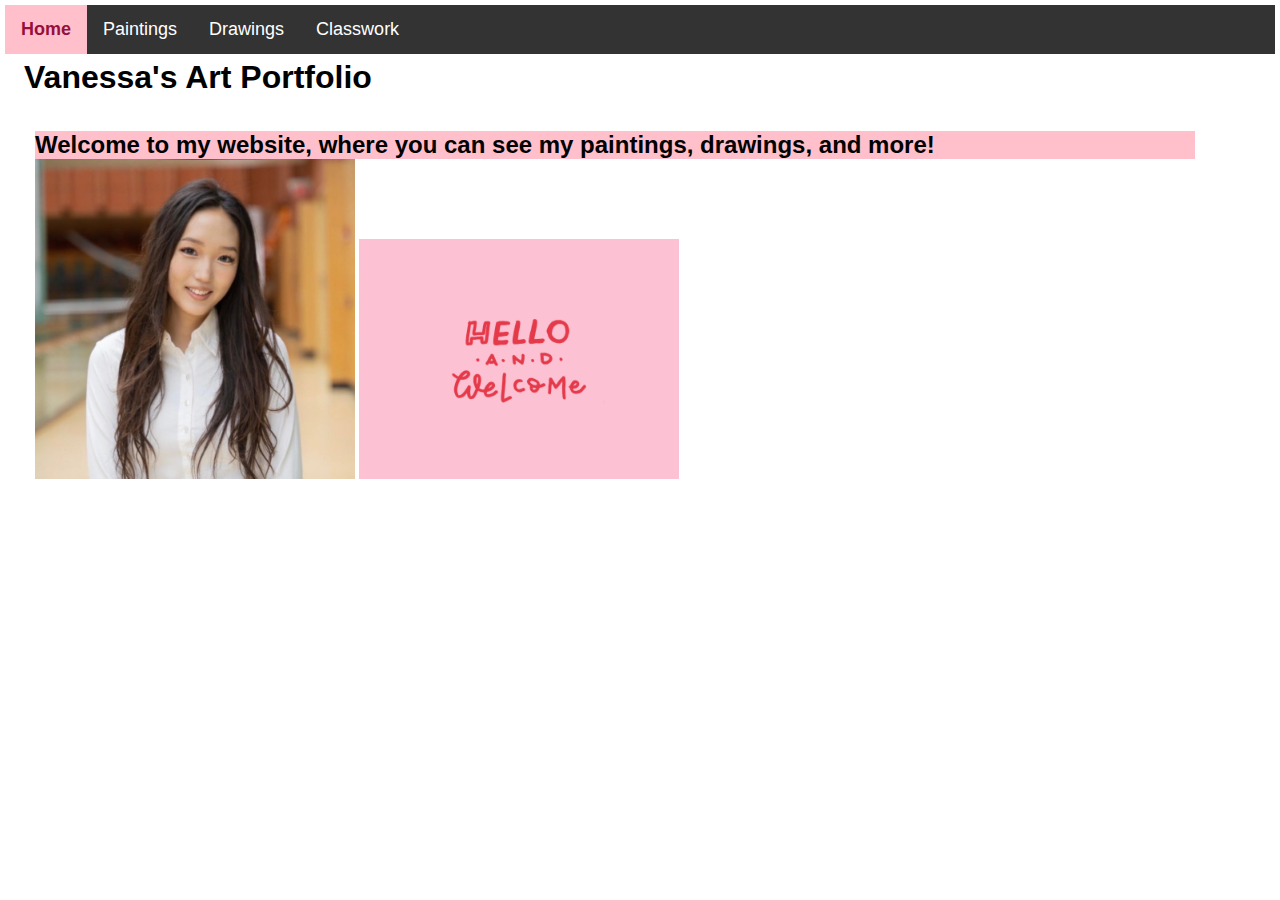
==== index.html @ 6510f684 "Add files via upload" ====
<!DOCTYPE html>
<html lang="en">
<head>
    <meta charset="UTF-8">
    <meta name="viewport" content="width=device-width, initial-scale=1.0">
    <link rel="stylesheet" href="css/reset.css">
    <link rel="stylesheet" href="css/style.css">
    <title>Home</title>
</head>

<body>
    <header>
        <nav>
            <a class="skip-main" href="#main">Skip to main content</a>
            <ul role="presentation"> 
                <li><a href="index.html" class="current-page">Home</a></li>
                <li><a href="paintings.html">Paintings</a></li>
                <li><a href="drawings.html">Drawings</a></li>
                <li><a href="classwork.html">Classwork</a></li>
            </ul>
        </nav>
        <h1>Vanessa's Art Portfolio</h1>
    </header>

    <main id="main">
        <section aria-labelledby="welcome-heading">
            <h2 id="welcome-heading">Welcome to my website, where you can see my paintings, drawings, and more!</h2>
            <img src="images/headshot.jpg" width="200" alt="headshot of Vanessa">
            <img src="images/welcome.gif" width="300" alt="animated welcome sign">
        </section>
    </main>
</body>
</html>
---- css/style.css ----
a.skip-main {
    left: -999px;
    position: absolute;
    top: auto;
    width: 1px;
    height: 1px;
    overflow: hidden;
    z-index: -999;
}
a.skip-main:focus,
a.skip-main:active {
    color: #fff;
    background-color: #000;     
    left: auto;
    top: auto;
    width: 30%;
    height: auto;
    overflow: auto;
    margin: 10px 35%;
    padding: 5px;
    border-radius: 15px;
    text-align: center;
    font-size: 1.2em;
    z-index: 999;
}
*{
    padding: 15px;
    margin: 15px;
}
body {
    font-family: Verdana, sans-serif;
}
main ul {
    list-style-type: square;
}

img {
    width: 30rem;
    align-content: center;
}
nav {
    justify-content: space-evenly;
    padding: 1rem 2rem;
    align-items: center;
    font-size: large;
}

nav ul {
    list-style-type: none;
    margin: 0;
    padding: 0;
    overflow: hidden;
    background-color: #333; 
}
nav li {
    float: left; 
}
nav li a {
    display: block;
    color: white; 
    text-align: center;
    padding: 14px 16px; 
    text-decoration: none; 
}

a:hover, a:focus {
    border-style: solid;
    border-radius: 20%;
    border-width: 2px;
    font-weight: bold;
    font-size: large;
}

.current-page {
    background-color: pink;
    font-weight: bold;
    color: rgb(151, 16, 61);
}

#welcome {
    display: none;
}
#welcome_still {
    display: none;
}

main.grid,
main {
    display: grid;
    max-width: 1200px;
    padding: 20px;
}
main.grid {
    grid-template-columns: repeat(3, 1fr);
    grid-gap: 20px;
}
main > div {
    border: 1px solid #ccc;
    padding: 20px;
    background-color: #f9f9f9;
}
h1 {
    font-weight: bold; 
    justify-content: flex-start;
    font-size: xx-large;
    padding: 0px 0px 0px 24px;
}
h2 {
    font-family: 'Gill Sans', sans-serif;
    font-weight: bold;
    font-size: x-large;
    background-color: pink;
}
h3 {
    font-size: large; 
    text-decoration: underline;
}

header h1 {
    font-size: 2em; 
}
header h2 {
    font-size: 1.5em; 
}
.grid, .grid2 {
    display: grid;
    grid-template-columns: 1fr;
    justify-content: center;
    padding: 24px;
    justify-items: center;
}

.content-grid {
    display: grid;
    grid-template-columns: 1fr;
    gap: 20px; 
}

@media (min-width:768px) {
    * {
        padding: 20px;
    }
    nav {
        justify-content: flex-end;
    }
    .grid, .grid2 {
        grid-template-columns: 1fr 1fr;
        align-items: end;
    }
    .first, .description{
        display: flex;
        align-items: flex-start;
    }
    .flexpro{
        display: flex;
        align-items: flex-start;
        padding-top: 24px;
    }
    img {
        width: 20rem;
    }
}
@media (min-width:1024px) {

    nav {
        justify-content: center;
        padding: 5px;
    }
    .sticky {
        position: fixed;
        top: 0;
        width: 100%;
        z-index: 100;
    }
    .sticky + body {
        padding-top: 60px;
    }
    .grid {
        grid-template-columns: 1fr 1fr 1fr 1fr;
        align-items: center;
    }
    .grid2 {
        grid-template-columns: 1fr 1fr 1fr;
        align-items: center;
    }
    @keyframes page-title {
        from {width: 0%; opacity: 0;}
        to {width: 100%; opacity: 1;}
    }

}
@keyframes page-title {
    from {width: 0%; opacity: 0;}
    to {width: 100%; opacity: 1;}
}

@keyframes page-title {
    from {width: 0%; opacity: 0;}
    to {width: 100%; opacity: 1;}
}
h1 {
    animation-duration: 1s;
    animation-name: page-title;
}
@media (prefers-reduced-motion) {
    #welcome {
        display: none;
    }
    #welcome_still {
        display: block;
        margin-top: 0px;
        margin-left: auto;
        margin-right: auto;
    }
    h1 {
        animation-name: none;
    }
}
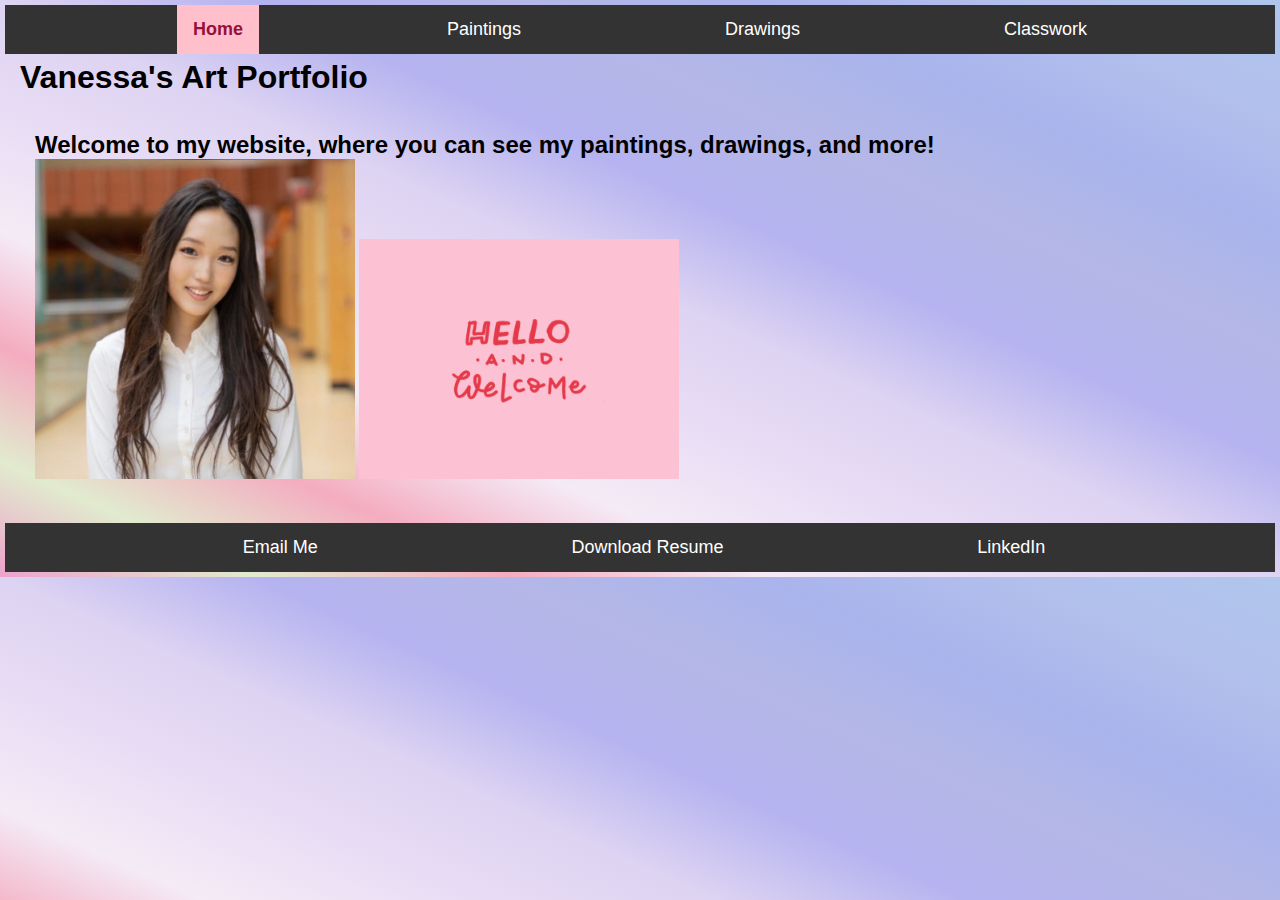
==== commit ea11b512: "Add files via upload" ====
--- a/index.html
+++ b/index.html
@@ -31,3 +31,12 @@
     </main>
 </body>
 </html>
+
+
+<nav>
+    <ul>
+        <li><a href="mailto:vanessaahyounleet@egmail.com"><i class="fas fa-envelope"></i> Email Me</a></li>
+        <li><a href="file:///Users/vanessalee/Desktop/Resume_1.pdf"><i class="fas fa-file-download"></i> Download Resume</a></li>
+        <li><a href="https://www.linkedin.com/in/vanessaahyounlee/"><i class="fab fa-linkedin"></i> LinkedIn</a></li>
+    </ul>
+</nav>
--- a/css/style.css
+++ b/css/style.css
@@ -1,3 +1,9 @@
+
+html {
+    background-image: linear-gradient(to right top, #eda2cc, #e1ebce, #f4acc0, 
+    #f4ebf6, #e9ddf5, #ddd3f2,#b5b3f0, 
+    #b4b7e7, #a9b4ec, #b2c0ec, #b0c6ec);
+}
 
 a.skip-main {
     left: -999px;
@@ -64,6 +70,34 @@
     text-decoration: none; 
 }
 
+nav li i {
+    margin-right: 8px; /* Adds space between the icon and text */
+}
+
+nav ul {
+    display: flex;
+    justify-content: space-evenly; /* Distributes space evenly */
+}
+
+nav li {
+    list-style-type: none; /* Removes bullet points from list */
+}
+
+nav a {
+    text-decoration: none; /* Removes underline from links */
+    color: white; /* Sets text color */
+    padding: 10px 20px; /* Adds padding around the text */
+    display: flex; /* Ensures the icon and text align nicely */
+    align-items: center; /* Centers items vertically */
+}
+
+a:hover, a:focus {
+    background-color: #555; /* Changes background on hover/focus */
+    border-radius: 5px; /* Rounds the corners */
+}
+
+
+
 a:hover, a:focus {
     border-style: solid;
     border-radius: 20%;
@@ -104,13 +138,12 @@
     font-weight: bold; 
     justify-content: flex-start;
     font-size: xx-large;
-    padding: 0px 0px 0px 24px;
+    padding: 0px 0px 0px 20px;
 }
 h2 {
     font-family: 'Gill Sans', sans-serif;
     font-weight: bold;
     font-size: x-large;
-    background-color: pink;
 }
 h3 {
     font-size: large; 
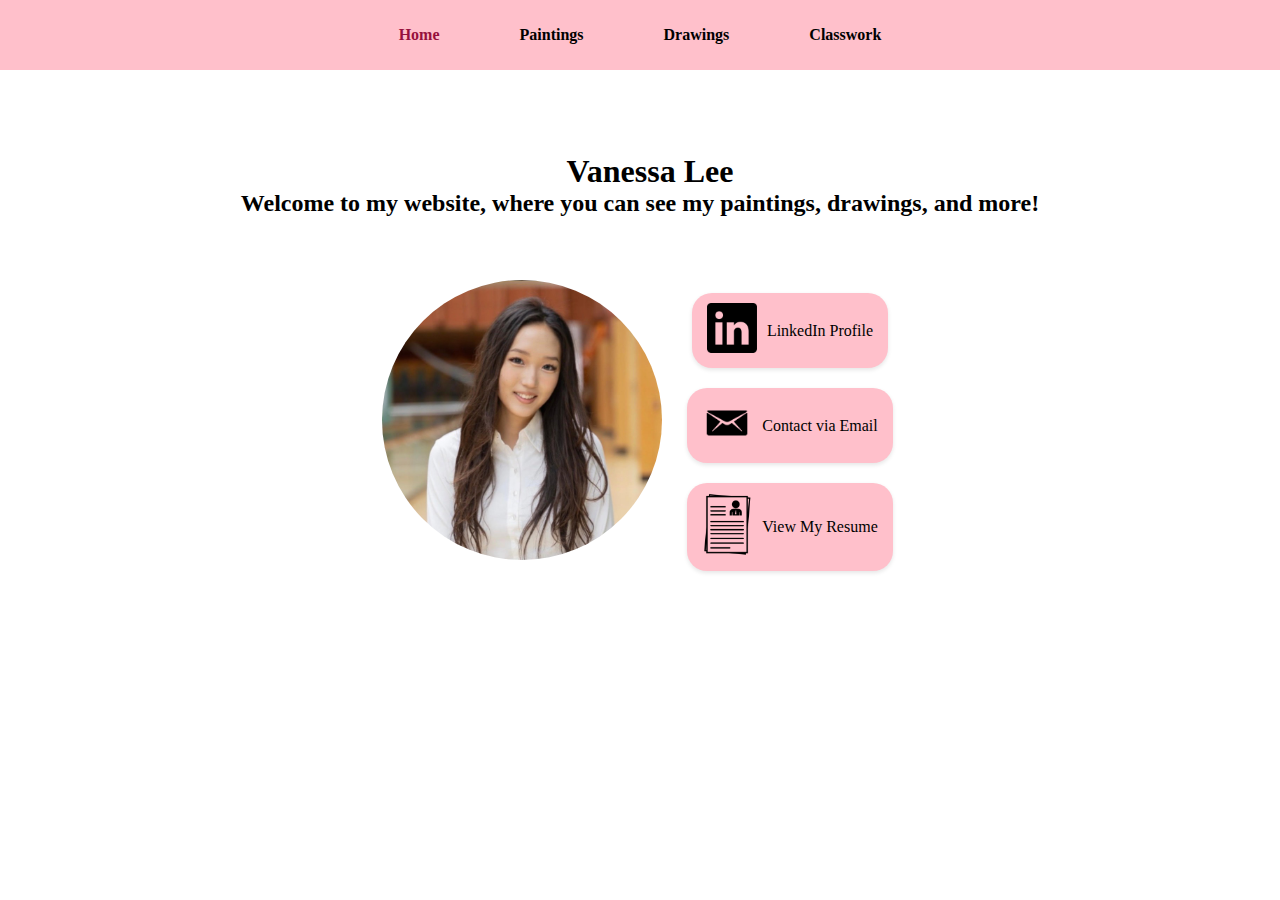
==== commit 73e58a4a: "Add files via upload" ====
--- a/index.html
+++ b/index.html
@@ -19,24 +19,43 @@
                 <li><a href="classwork.html">Classwork</a></li>
             </ul>
         </nav>
-        <h1>Vanessa's Art Portfolio</h1>
     </header>
 
     <main id="main">
-        <section aria-labelledby="welcome-heading">
-            <h2 id="welcome-heading">Welcome to my website, where you can see my paintings, drawings, and more!</h2>
-            <img src="images/headshot.jpg" width="200" alt="headshot of Vanessa">
-            <img src="images/welcome.gif" width="300" alt="animated welcome sign">
-        </section>
     </main>
-</body>
-</html>
+        <div class="home" id="home">
+            <h1 class="home-name" tabindex="0">Vanessa Lee</h1>
+            <h2>Welcome to my website, where you can see my paintings, drawings, and more!</h2>
+        </div>
 
+        <div class="about" id="about">
+            <div class="profile-container">
+                <div class="headshot-container">
+                    <img src="images/headshot.jpg" alt="headshot of Vanessa" tabindex="0">
+                </div>
+                <div class="social-links-container">
+                    <div class="social-links">
+                        <div class="link-item">
+                            <a href="https://www.linkedin.com/in/vanessaahyounlee/">
+                                <img src="images/linkedinlogo.png" class="social-icon" alt="LinkedIn logo">
+                                <span>LinkedIn Profile</span>
+                            </a>
+                        </div>
+                        <div class="link-item">
+                            <a href="mailto:vanessaahyounlee@gmail.com">
+                                <img src="images/emaillogo.png" class="social-icon" alt="Email logo">
+                                <span>Contact via Email</span>
+                            </a>
+                        </div>
+                        <div class="link-item">
+                            <a href="https://drive.google.com/file/d/1UfpmWRvj7_QpBpVR4OMSdohdy0Zjr13V/view?usp=sharing">
+                                <img src="images/resume.png" class="social-icon" alt="Resume logo">
+                                <span>View My Resume</span>
+                            </a>
+                        </div>
+                    </div>
+                </div>
+            </div>
+        </div>
 
-<nav>
-    <ul>
-        <li><a href="mailto:vanessaahyounleet@egmail.com"><i class="fas fa-envelope"></i> Email Me</a></li>
-        <li><a href="file:///Users/vanessalee/Desktop/Resume_1.pdf"><i class="fas fa-file-download"></i> Download Resume</a></li>
-        <li><a href="https://www.linkedin.com/in/vanessaahyounlee/"><i class="fab fa-linkedin"></i> LinkedIn</a></li>
-    </ul>
-</nav>
+</html>--- a/css/style.css
+++ b/css/style.css
@@ -1,9 +1,165 @@
-
 html {
-    background-image: linear-gradient(to right top, #eda2cc, #e1ebce, #f4acc0, 
-    #f4ebf6, #e9ddf5, #ddd3f2,#b5b3f0, 
-    #b4b7e7, #a9b4ec, #b2c0ec, #b0c6ec);
-}
+    background-image: (#eda2cc);
+    scroll-behavior: smooth;
+}
+
+p {
+    margin-top: 200px;
+    margin-bottom: 200px; 
+}
+
+div {
+    padding: 200px; 
+}
+
+.carousel {
+    position: relative;
+    max-width: 600px;
+    margin: 20px auto; 
+    overflow: hidden;
+}
+
+.carousel button {
+    cursor: pointer;
+    position: absolute;
+    top: 50%;
+    transform: translateY(-50%);
+    width: auto;
+    padding: 10px;
+    margin: 0;
+    color: white;
+    font-weight: bold;
+    font-size: 18px;
+    background-color: rgba(0, 0, 0, 0.6);
+    border: none; /* Removes border */
+    outline: none; /* Removes outline */
+}
+
+.carousel .prev {
+    left: 0;
+}
+
+.carousel .next {
+    right: 0;
+}
+
+.carousel button:hover {
+    background-color: rgba(0,0,0,0.8);
+}
+
+.slides {
+    display: flex;
+    width: 500%; /* Enough width to contain all slides side by side */
+    transition: transform 0.5s ease;
+}
+
+.slide {
+    flex: 0 0 20%; /* Each slide takes up 20% of the total .slides width */
+    display: flex;
+    justify-content: center;
+    align-items: center;
+}
+
+.slide img {
+    width: 100%; /* Makes images responsive within their container */
+    display: block;
+}
+
+.gallery {
+    display: grid;
+    grid-template-columns: repeat(2, 1fr);
+    width: 90%;
+    padding: 20px;
+    grid-gap: 30px;
+    align-items: stretch;
+    justify-content: center;
+    justify-self: center;
+    margin: auto;
+}
+
+.description div {
+    margin-bottom: 20px; 
+    padding: 10px; 
+}
+
+.description {
+    padding: 20px; 
+    margin: 10px; 
+    max-width: 80%; 
+    text-align: center; 
+}
+
+.description h3, .description ul {
+    color: #333; 
+    margin-bottom: 10px; 
+    font-weight: bold;
+}
+
+.description ul {
+    list-style-type: none; 
+    padding: 0;
+    text-align: center; 
+    margin-top: 5px; 
+}
+
+.description img {
+    box-shadow: 0 4px 8px rgba(0, 0, 0, 0.1); 
+    width: 100%; 
+    height: auto; 
+    border-radius: 4px; 
+    box-shadow: 0 2px 4px rgba(0,0,0,0.2);
+    
+}
+
+.home {
+    display: flex;
+    flex-direction: column;
+    align-items: center; 
+    justify-content: center;
+    text-align: center; 
+    height: 10vh;
+}
+
+.home h1, .home h2 {
+    width: 100%; 
+}
+
+div.skip a {
+    position: absolute;
+    font-family: 'Black Ops One';
+    top: -40px;
+    margin-left: 10px;
+}
+
+div.skip a:hover, div.skip a:focus {
+    color: darkviolet;
+    text-decoration: underline;
+}
+
+body a:focus {
+    top: 10px;
+    transition: 0.5s;
+}
+
+nav a, #main {
+    font-family: 'Black Ops One';
+}  
+
+.body_text {
+    padding-left: 5%;
+    padding-right: 5%;
+    padding-bottom: 5%;
+    color: white;
+}
+
+html, body {
+    margin: 0;
+    padding: 0;
+    box-sizing: border-box;
+    font-family: 'Times New Roman', Times, serif, sans-serif;
+    scroll-behavior: smooth;
+}
+
 
 a.skip-main {
     left: -999px;
@@ -16,8 +172,7 @@
 }
 a.skip-main:focus,
 a.skip-main:active {
-    color: #fff;
-    background-color: #000;     
+    color: #fff;  
     left: auto;
     top: auto;
     width: 30%;
@@ -34,106 +189,80 @@
     padding: 15px;
     margin: 15px;
 }
-body {
+
+
+.main {
+    display: flex;
+    flex-direction: column;
+    align-items: center; 
+    width: 100%;
+}
+
+.body {
+    margin: 20px;
+    margin-top: 100px;
+    display: flex;
+    flex-direction: column;
+    align-items: center;
+    gap: 20px;
     font-family: Verdana, sans-serif;
 }
+
 main ul {
     list-style-type: square;
 }
 
 img {
-    width: 30rem;
     align-content: center;
 }
 nav {
+    background-color: pink;
+    padding: 1rem 2rem;
+    display: flex;
+    justify-content: space-between; 
+    align-items: center;
+    position: sticky;
+    top: 0;
+    z-index: 1000;
+}
+nav ul {
+    display: flex;
     justify-content: space-evenly;
-    padding: 1rem 2rem;
-    align-items: center;
-    font-size: large;
-}
-
-nav ul {
-    list-style-type: none;
-    margin: 0;
+    align-items: center;
     padding: 0;
-    overflow: hidden;
-    background-color: #333; 
-}
+}
+
 nav li {
-    float: left; 
-}
-nav li a {
-    display: block;
-    color: white; 
-    text-align: center;
-    padding: 14px 16px; 
-    text-decoration: none; 
-}
-
-nav li i {
-    margin-right: 8px; /* Adds space between the icon and text */
-}
-
-nav ul {
-    display: flex;
-    justify-content: space-evenly; /* Distributes space evenly */
-}
-
-nav li {
-    list-style-type: none; /* Removes bullet points from list */
-}
-
+    list-style-type: none; 
+    padding: 10px 20px;
+}
 nav a {
-    text-decoration: none; /* Removes underline from links */
-    color: white; /* Sets text color */
-    padding: 10px 20px; /* Adds padding around the text */
-    display: flex; /* Ensures the icon and text align nicely */
-    align-items: center; /* Centers items vertically */
-}
-
-a:hover, a:focus {
-    background-color: #555; /* Changes background on hover/focus */
-    border-radius: 5px; /* Rounds the corners */
-}
-
-
-
-a:hover, a:focus {
-    border-style: solid;
-    border-radius: 20%;
-    border-width: 2px;
+    text-decoration: none;
+    color: black;
     font-weight: bold;
-    font-size: large;
+    padding: 10px 20px;
+    border-radius: 5px;
+    transition: background-color 0.3s, color 0.3s;
+}
+
+nav a:hover, nav a:focus {
+    background-color: rgb(151, 16, 61);
+    color: #fff;
 }
 
 .current-page {
     background-color: pink;
+    color: rgb(151, 16, 61);
     font-weight: bold;
-    color: rgb(151, 16, 61);
-}
-
-#welcome {
-    display: none;
-}
-#welcome_still {
-    display: none;
-}
-
-main.grid,
-main {
-    display: grid;
-    max-width: 1200px;
-    padding: 20px;
-}
-main.grid {
-    grid-template-columns: repeat(3, 1fr);
-    grid-gap: 20px;
-}
+}
+
 main > div {
     border: 1px solid #ccc;
     padding: 20px;
     background-color: #f9f9f9;
 }
+
+
 h1 {
     font-weight: bold; 
     justify-content: flex-start;
@@ -141,13 +270,13 @@
     padding: 0px 0px 0px 20px;
 }
 h2 {
-    font-family: 'Gill Sans', sans-serif;
+    font-family: 'Times New Roman', Times, serif, sans-serif;
     font-weight: bold;
     font-size: x-large;
 }
 h3 {
-    font-size: large; 
-    text-decoration: underline;
+    font-family: 'Times New Roman', Times, serif, sans-serif;
+    font-size: large;
 }
 
 header h1 {
@@ -156,97 +285,247 @@
 header h2 {
     font-size: 1.5em; 
 }
-.grid, .grid2 {
-    display: grid;
-    grid-template-columns: 1fr;
-    justify-content: center;
-    padding: 24px;
-    justify-items: center;
-}
-
-.content-grid {
-    display: grid;
-    grid-template-columns: 1fr;
-    gap: 20px; 
+
+
+.intropage {
+    flex-shrink: 0;  /* Prevents the footer from shrinking */
+    text-align: center;
+    padding: 1rem;
+    background-color: pink;
+    color: black;
+ }
+ .about {
+    display: flex;
+    justify-content: center;
+    align-items: center;
+    flex-direction: column;
+    margin-top: 30px; 
+}
+
+.profile-container {
+    display: flex;
+    justify-content: center;
+    align-items: center;
+    margin-top: 20px;
+}
+
+ .headshot-container img {
+    width: 280px; /* Adjust size as needed */
+    height: 280px;
+    border-radius: 50%; /* Makes the image circular */
+    object-fit: cover; /* Ensures the image fits well in the circle */
+    margin-bottom: 20px;
+    margin-right: 20px; 
+}
+
+ .social-links {
+    display: flex;
+    flex-direction: column;
+    align-items: center;
+    gap: 10px;
+}
+
+ .social-links .link-item {
+    display: flex;
+    flex-direction: column;
+    align-items: center;
+}
+
+.link-item a {
+    display: flex;
+    align-items: center; /* Ensures vertical alignment of icon and text */
+    text-decoration: none; /* Removes underline from links */
+    color: black; /* Text color, adjust as needed */
+}
+
+.link-item span {
+    font-size: 1em; /* Adjust the font size as needed */
+    text-align: center;
+    color: black;
+    display: block; /* Treats the span like a block for alignment purposes */
+    white-space: nowrap;
+}
+.link-item {
+    background-color:pink; /* Light cream color */
+    padding: 10px 15px; /* Padding around the content */
+    border-radius: 20px; /* Rounded edges for the bubble look */
+    box-shadow: 0 2px 4px rgba(0, 0, 0, 0.1); /* Subtle shadow for depth */
+    margin: 5px; /* Space between each item */
+    display: flex;
+    align-items: center; /* Aligns the icon and text vertically */
+    justify-content: center; /* Centers the content horizontally */
+}
+
+.social-icon {
+    width: 50px; /* Adjust the size if needed */
+    height: auto;
+    margin-right: 10px;
+    margin-bottom: 5px;
+}
+
+.profile-image {
+    width: 1000px; 
+}
+.welcome-sign {
+    width: 1000px; 
+}
+.directory {
+    display: flex;
+    justify-content: center;
+    flex-wrap: wrap;
+    gap: 20px; /* Spacing between directory items */
+}
+
+.directory-item {
+    text-align: center; /* Center-aligns the image and label */
+    width: 300px; /* Set a fixed width for consistency */
+}
+.image-overlay {
+    position: relative;
+    width: 100%; /* Ensure the overlay matches the image size */
+    border-radius: 8px; /* Optional: rounds the corners of the image */
+    overflow: hidden; /* Ensures nothing spills outside the border radius */
+}
+.image-overlay:hover::before,
+.image-overlay:focus-within::before {
+    opacity: 1; /* Show the overlay when hovered/focused */
+}
+.image-overlay::before {
+    content: '';
+    position: absolute;
+    top: 0;
+    left: 0;
+    right: 0;
+    bottom: 0;
+    background: rgba(0, 0, 0, 0.2); /* Transparent gray overlay */
+    opacity: 0;
+    transition: opacity 0.3s ease;
+}
+
+.image-container {
+    width: 100%; /* Full width of the button */
+    height: 250px; /* Height set to maintain square shape for the image */
+    display: flex;
+    justify-content: center;
+    align-items: center;
+}
+
+.button-item {
+    width: 250px; /* Width of the button */
+    height: fit-content; /* Height including the image and label */
+    border: 1px solid #ccc; /* Border for button-like appearance */
+    border-radius: 8px; /* Rounded corners */
+    overflow: hidden; /* Keeps all content inside the rounded corners */
+    box-shadow: 0 4px 8px rgba(0,0,0,0.15); /* Subtle shadow for depth */
+    display: flex;
+    flex-direction: column;
+    align-items: center;
+    text-align: center;
+    background-color: #f9f9f9; /* Background color for the button */
+    transition: box-shadow 0.3s ease;
+}
+
+.button-item:hover,
+.button-item:focus-within {
+    box-shadow: 0 6px 12px rgba(0,0,0,0.3); /* Enhanced shadow on hover */
+}
+
+.link-image {
+    cursor: pointer; /* Indicates the image is clickable */
+    transition: transform 0.3s ease, box-shadow 0.3s ease; /* Smooth transition for effects */
+    cursor: pointer;
+    box-shadow: 0 4px 8px rgba(0,0,0,0.2); /* Shadow for depth */
+    display: block; 
+    max-width: 90%; /* Slightly smaller to maintain padding */
+    max-height: 90%;
+    object-fit: cover; 
+}
+
+.link-image:hover, .link-image:focus {
+    transform: scale(1.03); /* Slightly enlarges the image on hover */
+    box-shadow: 0 8px 16px rgba(0,0,0,0.4); /* Darker shadow on hover */
+}
+
+
+.label {
+    padding: 5px 10px;
+    font-size: 20px; /* Label font size */
+    color: black; /* Label text color */
+    font-weight: bold;
 }
 
 @media (min-width:768px) {
+    img {
+        max-width: 100%; /* Ensures images are fully responsive */
+    }
+    .description {
+        width: 95%; /* Optimizes the width for readability */
+        margin: auto; /* Centers the description block */
+    }
+    .description img {
+        max-width: 100%; /* Ensures images do not exceed the width of their container */
+    }
     * {
-        padding: 20px;
+        padding: 20px; /* Provides ample space for interaction */
     }
     nav {
-        justify-content: flex-end;
+        justify-content: flex-end; /* Aligns nav items to the right */
     }
     .grid, .grid2 {
-        grid-template-columns: 1fr 1fr;
-        align-items: end;
-    }
-    .first, .description{
+        display: grid;
+        grid-template-columns: repeat(2, 1fr); /* Two columns for better space utilization */
+    }
+    .first, .description {
         display: flex;
-        align-items: flex-start;
-    }
-    .flexpro{
+        align-items: center; /* Ensures vertical alignment is centered */
+    }
+    .flexpro {
         display: flex;
-        align-items: flex-start;
-        padding-top: 24px;
-    }
-    img {
-        width: 20rem;
-    }
-}
+        align-items: center; /* Aligns items flexibly and centered */
+        padding-top: 24px; /* Adds space above flex items */
+    }
+    main {
+        padding: 20px; /* Consistent padding around the main content */
+    }
+}
+
 @media (min-width:1024px) {
-
     nav {
-        justify-content: center;
-        padding: 5px;
+        justify-content: center; /* Centers navigation items */
     }
     .sticky {
         position: fixed;
         top: 0;
         width: 100%;
-        z-index: 100;
+        z-index: 100; /* Keeps navbar on top */
     }
     .sticky + body {
-        padding-top: 60px;
+        padding-top: 60px; /* Adds space under the sticky nav */
     }
     .grid {
-        grid-template-columns: 1fr 1fr 1fr 1fr;
-        align-items: center;
+        grid-template-columns: repeat(4, 1fr); /* Four columns for larger screens */
     }
     .grid2 {
-        grid-template-columns: 1fr 1fr 1fr;
-        align-items: center;
-    }
-    @keyframes page-title {
-        from {width: 0%; opacity: 0;}
-        to {width: 100%; opacity: 1;}
-    }
-
-}
+        grid-template-columns: repeat(3, 1fr); /* Three columns for secondary grids */
+    }
+    .description img {
+        max-width: 100%; /* Ensures image scaling is responsive */
+    }
+}
+
 @keyframes page-title {
     from {width: 0%; opacity: 0;}
     to {width: 100%; opacity: 1;}
 }
-
-@keyframes page-title {
-    from {width: 0%; opacity: 0;}
-    to {width: 100%; opacity: 1;}
-}
 h1 {
     animation-duration: 1s;
     animation-name: page-title;
 }
+
 @media (prefers-reduced-motion) {
-    #welcome {
-        display: none;
-    }
-    #welcome_still {
-        display: block;
-        margin-top: 0px;
-        margin-left: auto;
-        margin-right: auto;
-    }
     h1 {
-        animation-name: none;
-    }
-}
+        animation: none;
+    }
+}
+
+
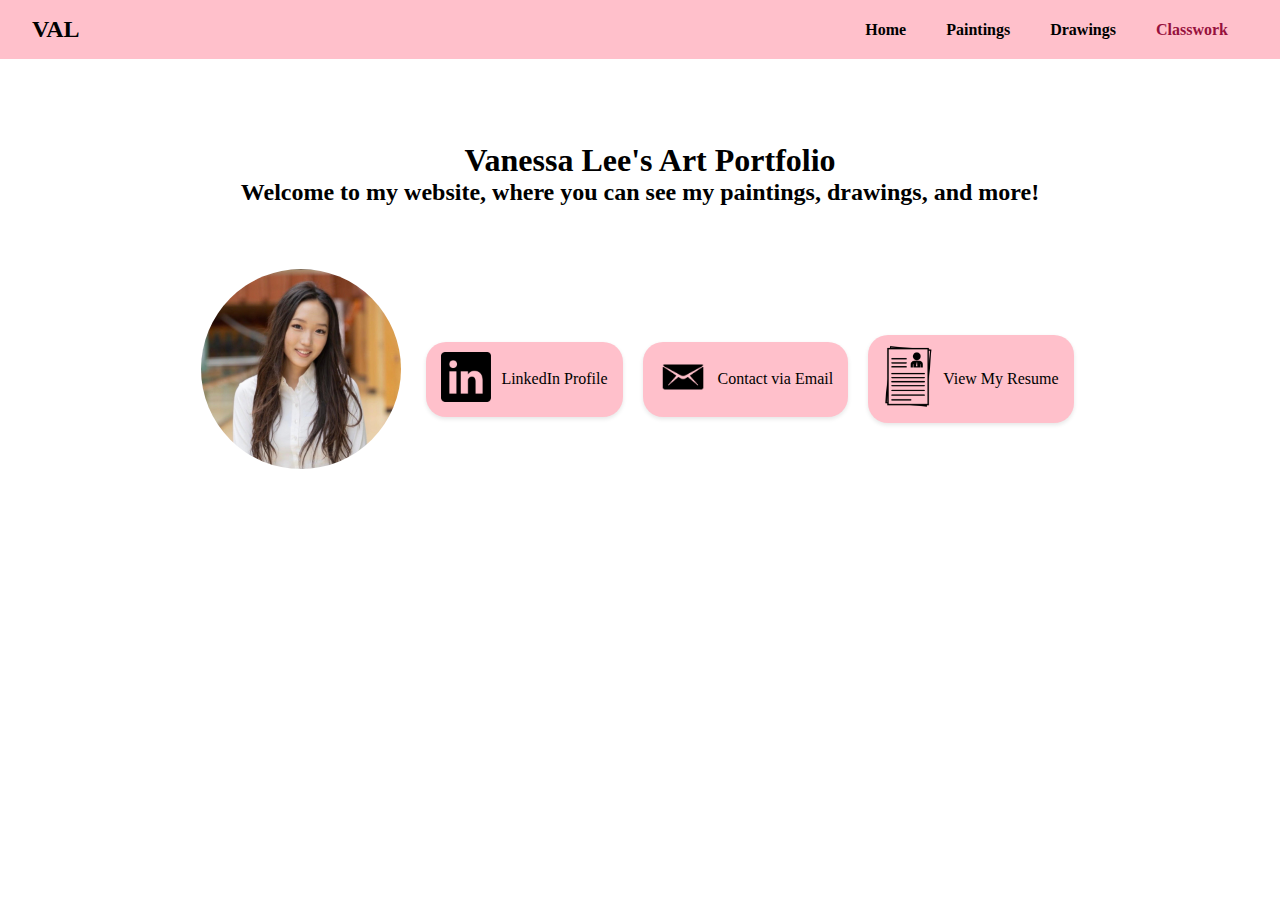
==== commit 2efd1f5f: "Add files via upload" ====
--- a/index.html
+++ b/index.html
@@ -12,11 +12,12 @@
     <header>
         <nav>
             <a class="skip-main" href="#main">Skip to main content</a>
-            <ul role="presentation"> 
-                <li><a href="index.html" class="current-page">Home</a></li>
+            <span class="nav-name">VAL</span> 
+            <ul>
+                <li><a href="index.html">Home</a></li>
                 <li><a href="paintings.html">Paintings</a></li>
                 <li><a href="drawings.html">Drawings</a></li>
-                <li><a href="classwork.html">Classwork</a></li>
+                <li><a href="classwork.html" class="current-page">Classwork</a></li>
             </ul>
         </nav>
     </header>
@@ -24,7 +25,7 @@
     <main id="main">
     </main>
         <div class="home" id="home">
-            <h1 class="home-name" tabindex="0">Vanessa Lee</h1>
+            <h1 class="home-name" tabindex="0">Vanessa Lee's Art Portfolio</h1>
             <h2>Welcome to my website, where you can see my paintings, drawings, and more!</h2>
         </div>
 
--- a/css/style.css
+++ b/css/style.css
@@ -12,68 +12,32 @@
     padding: 200px; 
 }
 
-.carousel {
-    position: relative;
-    max-width: 600px;
-    margin: 20px auto; 
-    overflow: hidden;
-}
-
-.carousel button {
-    cursor: pointer;
-    position: absolute;
-    top: 50%;
-    transform: translateY(-50%);
-    width: auto;
-    padding: 10px;
-    margin: 0;
-    color: white;
-    font-weight: bold;
-    font-size: 18px;
-    background-color: rgba(0, 0, 0, 0.6);
-    border: none; /* Removes border */
-    outline: none; /* Removes outline */
-}
-
-.carousel .prev {
-    left: 0;
-}
-
-.carousel .next {
-    right: 0;
-}
-
-.carousel button:hover {
-    background-color: rgba(0,0,0,0.8);
-}
-
-.slides {
-    display: flex;
-    width: 500%; /* Enough width to contain all slides side by side */
-    transition: transform 0.5s ease;
-}
-
-.slide {
-    flex: 0 0 20%; /* Each slide takes up 20% of the total .slides width */
-    display: flex;
-    justify-content: center;
-    align-items: center;
-}
-
-.slide img {
-    width: 100%; /* Makes images responsive within their container */
-    display: block;
-}
+#myBtn {
+    display: none; /* Hidden by default, and will be displayed on scroll */
+    position: fixed; /* Fixed/sticky position */
+    bottom: 20px; /* Place the button at the bottom of the page */
+    right: 30px; /* Place the button 30px from the right */
+    z-index: 99; /* Make sure it does not overlap */
+    border: none; /* No border */
+    outline: none; /* Remove outline */
+    background-color: pink; /* Set a pink background color */
+    color: black; /* White text color */
+    cursor: pointer; /* Pointer/hand icon */
+    padding: 15px; /* Some padding */
+    border-radius: 10px; /* Rounded corners */
+    font-size: 18px; /* Increase font size */
+}
+
+#myBtn:hover {
+    background-color: #555; /* Add a dark-grey background on hover */
+}
+
 
 .gallery {
     display: grid;
-    grid-template-columns: repeat(2, 1fr);
-    width: 90%;
+    grid-template-columns: repeat(3, 1fr);
+    grid-gap: 20px;
     padding: 20px;
-    grid-gap: 30px;
-    align-items: stretch;
-    justify-content: center;
-    justify-self: center;
     margin: auto;
 }
 
@@ -90,9 +54,9 @@
 }
 
 .description h3, .description ul {
-    color: #333; 
-    margin-bottom: 10px; 
-    font-weight: bold;
+    margin: 10px 0;
+    font-weight: bold;  /* Making sure it's bold if that's a requirement */
+
 }
 
 .description ul {
@@ -213,23 +177,36 @@
 }
 
 img {
-    align-content: center;
-}
+    max-width: 100%;
+    height: auto;
+    display: block;
+    margin: 0 auto; 
+}
+
+.nav-name {
+    font-size: 1.5em; 
+    color: black; 
+    font-weight: bold;
+}
+
 nav {
+    display: flex;
     background-color: pink;
     padding: 1rem 2rem;
-    display: flex;
     justify-content: space-between; 
     align-items: center;
     position: sticky;
-    top: 0;
     z-index: 1000;
 }
+nav ul li {
+    padding: 0 0px; 
+}
+
 nav ul {
     display: flex;
-    justify-content: space-evenly;
-    align-items: center;
+    margin: 0;
     padding: 0;
+    list-style: none;
 }
 
 nav li {
@@ -244,6 +221,12 @@
     border-radius: 5px;
     transition: background-color 0.3s, color 0.3s;
 }
+.nav-name {
+    margin-right: auto; 
+    font-size: 1.5em; 
+    color: black; 
+    font-weight: bold;
+}
 
 nav a:hover, nav a:focus {
     background-color: rgb(151, 16, 61);
@@ -255,11 +238,39 @@
     color: rgb(151, 16, 61);
     font-weight: bold;
 }
+* {
+    box-sizing: border-box;
+}
 
 main > div {
     border: 1px solid #ccc;
     padding: 20px;
     background-color: #f9f9f9;
+    display: grid;
+    grid-template-columns: repeat(auto-fill, minmax(250px, 1fr)); 
+    grid-gap: 20px; 
+    align-items: center; 
+}
+
+main .description {
+    display: flex;
+    flex-direction: column; 
+    align-items: center;
+    padding: 10px;
+    text-align: center; 
+}
+
+main .description img {
+    width: 100%;
+    height: auto; 
+    margin-bottom: 10px;
+}
+
+main .description ul {
+    list-style-type: none; /* Removes list styling */
+    padding: 0;
+    margin-top: 10px; /* Spacing above the list */
+    text-align: center; /* Centers the list text */
 }
 
 
@@ -277,6 +288,9 @@
 h3 {
     font-family: 'Times New Roman', Times, serif, sans-serif;
     font-size: large;
+    font-size: 18px;
+    color: #333;
+    text-align: center;  /* Ensures text is centrally aligned if that's the desired layout */
 }
 
 header h1 {
@@ -370,19 +384,27 @@
     width: 1000px; 
 }
 .directory {
-    display: flex;
-    justify-content: center;
-    flex-wrap: wrap;
-    gap: 20px; /* Spacing between directory items */
+    display: flex; /* Using flexbox to align directory items in a single row */
+    justify-content: space-between; /* Evenly spacing the directory items */
+    align-items: center; /* Vertically centering the content within their containers */
+    padding: 10px;
+    margin: 0 auto; /* Centering the directory block horizontally */
+    max-width: 1200px; /* Optional: max width for large screens */
+    flex-wrap: nowrap; /* Preventing wrapping to the next line */
+}
+.directory a {
+    text-decoration: none; /* Removes underline from links */
+    color: inherit; /* Ensures links use the text color inherited from their parent */
 }
 
 .directory-item {
     text-align: center; /* Center-aligns the image and label */
-    width: 300px; /* Set a fixed width for consistency */
+    flex-grow: 1; /* Allows items to expand and occupy available space */
+    margin: 5px; /* Provides a small space between items */
+    box-shadow: 0 2px 5px rgba(0,0,0,0.1); 
 }
 .image-overlay {
     position: relative;
-    width: 100%; /* Ensure the overlay matches the image size */
     border-radius: 8px; /* Optional: rounds the corners of the image */
     overflow: hidden; /* Ensures nothing spills outside the border radius */
 }
@@ -403,8 +425,8 @@
 }
 
 .image-container {
-    width: 100%; /* Full width of the button */
-    height: 250px; /* Height set to maintain square shape for the image */
+    width: auto; /* Full width of the button */
+    height: 190px; /* Height set to maintain square shape for the image */
     display: flex;
     justify-content: center;
     align-items: center;
@@ -431,19 +453,19 @@
 }
 
 .link-image {
-    cursor: pointer; /* Indicates the image is clickable */
-    transition: transform 0.3s ease, box-shadow 0.3s ease; /* Smooth transition for effects */
+    cursor: pointer; 
+    transition: transform 0.3s ease, box-shadow 0.3s ease; 
     cursor: pointer;
-    box-shadow: 0 4px 8px rgba(0,0,0,0.2); /* Shadow for depth */
+    box-shadow: 0 4px 8px rgba(0,0,0,0.2); 
     display: block; 
-    max-width: 90%; /* Slightly smaller to maintain padding */
+    max-width: 90%; 
     max-height: 90%;
     object-fit: cover; 
 }
 
 .link-image:hover, .link-image:focus {
-    transform: scale(1.03); /* Slightly enlarges the image on hover */
-    box-shadow: 0 8px 16px rgba(0,0,0,0.4); /* Darker shadow on hover */
+    transform: scale(1.03); 
+    box-shadow: 0 8px 16px rgba(0,0,0,0.4); 
 }
 
 
@@ -454,7 +476,67 @@
     font-weight: bold;
 }
 
-@media (min-width:768px) {
+#content {
+    display: flex;
+    flex-direction: column;
+    align-items: center;
+    margin: 20px;
+}
+
+#content section {
+    width: 100%; 
+    margin-bottom: 40px; 
+}
+
+#content div {
+    text-align: center; 
+    margin-bottom: 20px; 
+}
+
+#content h2 {
+    font-size: 2em; 
+    margin-bottom: 10px; 
+}
+
+#content h3 {
+    margin-top: 10px; 
+    font-size: 1.2em; 
+    color: #333;
+}
+.section {
+    display: grid;
+    grid-template-columns: repeat(auto-fit, minmax(250px, 1fr)); /* Creates a responsive grid with columns that have a minimum width of 250px */
+    gap: 20px; /* Sets space between grid items */
+    padding: 20px; /* Adds padding inside each section for spacing from edges */
+    align-items: start; /* Aligns items at the start of each grid cell */
+    margin-bottom: 40px; /* Adds space between sections */
+}
+
+.series img {
+    width: 80%; /* Adjust based on preference, 80% for some padding around the image */
+    margin-bottom: 20px; /* Adds space between images and any following text or image */
+}
+
+
+.series{
+    width: auto;
+    margin-bottom: 40px;
+}
+
+.series h3{
+    text-align: center;
+    margin-bottom: 20px;
+}
+
+img {
+    max-width: 80%; /* Limits the max width to 80% of its parent */
+    height: auto; /* Keeps the aspect ratio of the image */
+    display: block; /* Ensures images are block level to accept margin auto */
+    margin: 0 auto; /* Centers the image horizontally */
+}
+
+
+@media (min-width:768px){
     img {
         max-width: 100%; /* Ensures images are fully responsive */
     }
@@ -468,49 +550,81 @@
     * {
         padding: 20px; /* Provides ample space for interaction */
     }
-    nav {
-        justify-content: flex-end; /* Aligns nav items to the right */
-    }
     .grid, .grid2 {
         display: grid;
-        grid-template-columns: repeat(2, 1fr); /* Two columns for better space utilization */
+        grid-template-columns: repeat(2, 1fr); 
     }
     .first, .description {
         display: flex;
-        align-items: center; /* Ensures vertical alignment is centered */
+        align-items: center; 
     }
     .flexpro {
         display: flex;
-        align-items: center; /* Aligns items flexibly and centered */
-        padding-top: 24px; /* Adds space above flex items */
-    }
-    main {
-        padding: 20px; /* Consistent padding around the main content */
-    }
-}
-
-@media (min-width:1024px) {
-    nav {
-        justify-content: center; /* Centers navigation items */
+        align-items: center; 
+        padding-top: 24px;
     }
     .sticky {
         position: fixed;
         top: 0;
         width: 100%;
-        z-index: 100; /* Keeps navbar on top */
+        z-index: 100; 
+    }
+    .profile-container {
+        flex-direction: row; 
+    }
+    .headshot-container img {
+        width: 200px; 
+        height: 200px;
+    }
+
+    .social-links {
+        flex-direction: row; /* Horizontal layout for social links on larger screens */
+        justify-content: center; /* Centering links */
+    }
+}
+
+
+@media (min-width:1024px) {
+    .gallery {
+        grid-template-columns: repeat(3, 1fr);  /* Adjust to 3 columns for larger screens */
+    }
+    .description img {
+        width: 90%; /* Slightly less than full width for aesthetics */
+        max-height: 600px; /* Maximum height to avoid overly tall images */
+        object-fit: cover; /* Covers the area of the div without distorting */
+    }
+    img {
+        width: auto;
+        max-height: 80vh; 
+        object-fit: cover;
+    }
+    .description {
+        width: 95%; 
+        margin: auto; 
+    }
+    .description img {
+        max-width: 100%; 
+    }
+    * {
+        padding: 20px; 
+    }
+
+    nav {
+        justify-content: center; 
+    }
+    nav ul {
+        justify-content: space-between; 
+    }
+    .sticky {
+        position: fixed;
+        top: 0;
+        width: 100%;
+        z-index: 100; 
     }
     .sticky + body {
-        padding-top: 60px; /* Adds space under the sticky nav */
-    }
-    .grid {
-        grid-template-columns: repeat(4, 1fr); /* Four columns for larger screens */
-    }
-    .grid2 {
-        grid-template-columns: repeat(3, 1fr); /* Three columns for secondary grids */
-    }
-    .description img {
-        max-width: 100%; /* Ensures image scaling is responsive */
-    }
+        padding-top: 60px; 
+    }
+
 }
 
 @keyframes page-title {
